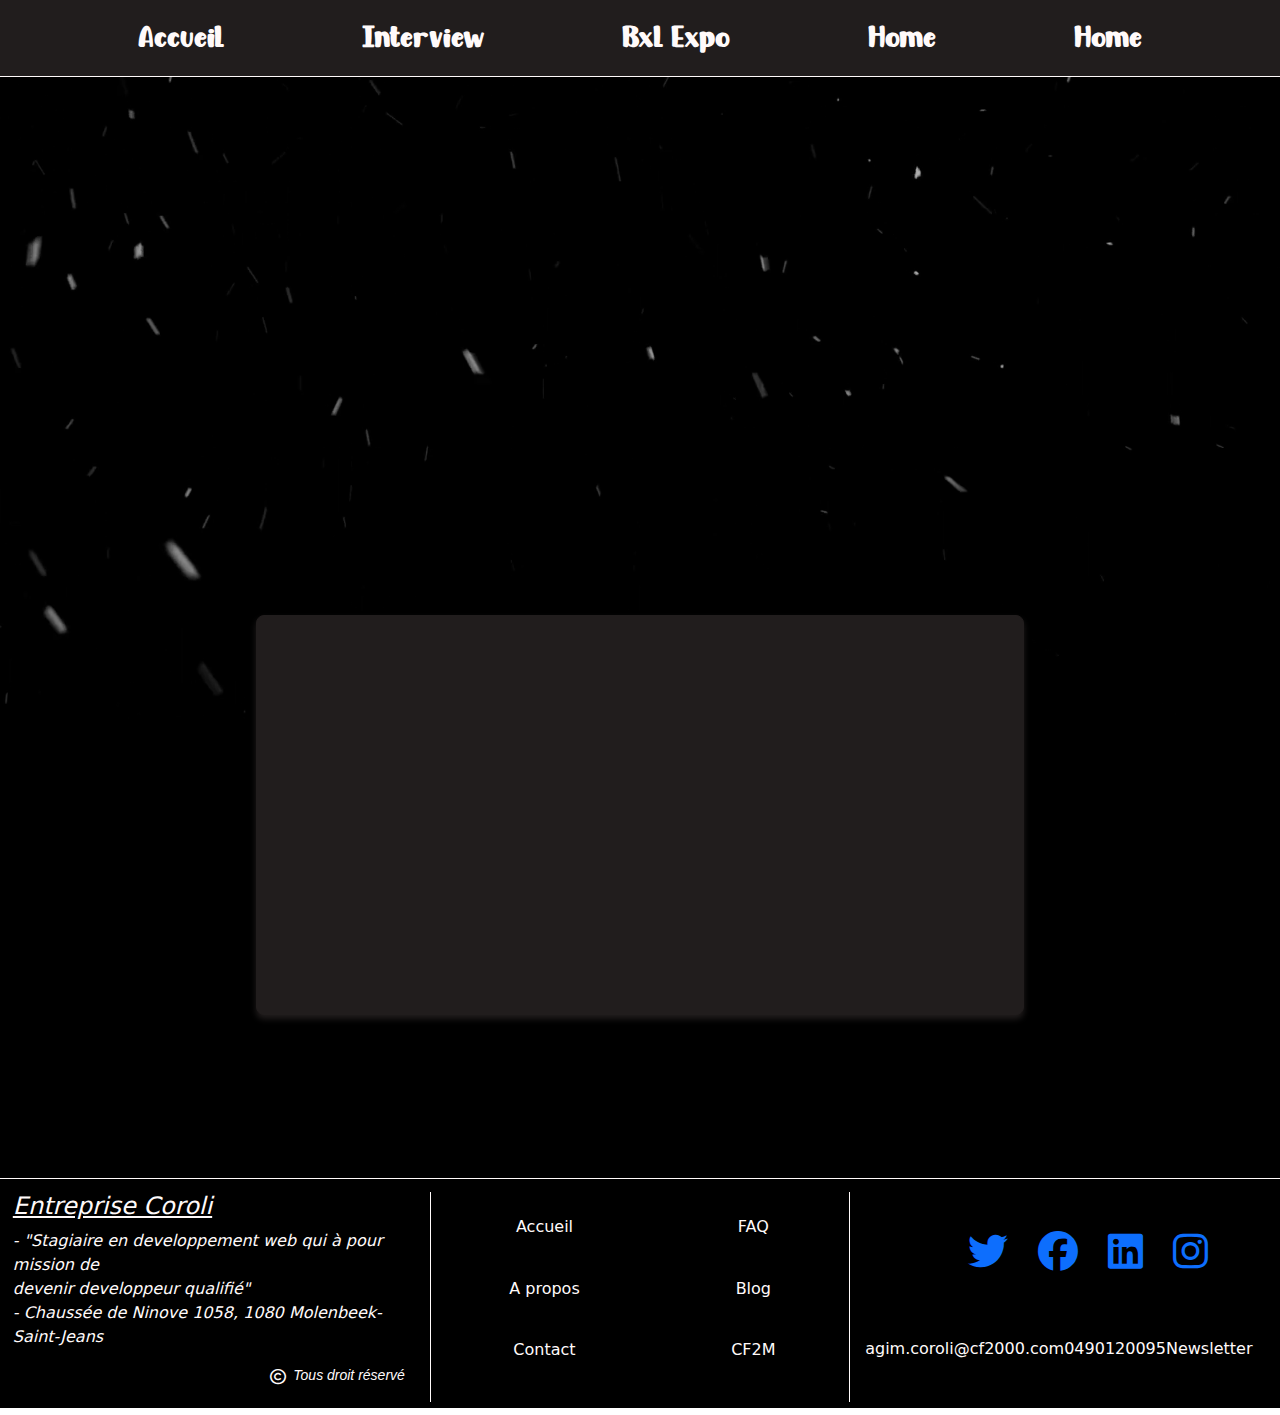
==== index.html @ cb2ef2db "version5 footer ajouter" ====
<!DOCTYPE html>
<html lang="en">
<head>
    <meta charset="UTF-8">
    <meta name="viewport" content="width=device-width, initial-scale=1.0">
    <title>Agim:Prefo</title>
    <link rel="stylesheet" href="style.css">
    <link rel="stylesheet" href="https://cdn.jsdelivr.net/npm/bootstrap@5.3.3/dist/css/bootstrap.min.css">
    <link rel="stylesheet" href="https://www.freepik.com/font/snow-freeze">
    <link rel="stylesheet" href="https://cdnjs.cloudflare.com/ajax/libs/font-awesome/6.5.1/css/all.min.css">
</head>
<body>
    <header>
        <nav class="navbar" id="navbar" style="background-color: #211d1d; border-bottom: 1px solid snow;">
                    <ul class="list_puce_nav" style="list-style-type: none; ">
                        <li>
                            <a class="lien" href="#">Accueil</a>
                        </li>
                        <li>
                            <a class="lien" href="#">Interview</a>
                        </li>
                        <li>
                            <a class="lien" href="#">Bxl Expo</a>
                        </li>
                        <li>
                            <a class="lien" href="#">Home</a>
                        </li>
                        <li>
                            <a class="lien" href="https://www.youtube.com/">Home</a>
                        </li>
                    </ul>
        </nav> <!-- Barre de navigation  -->

        <video id="maVideo" autoplay loop muted>
            <source src="img/4ksnow.mp4" type="video/mp4">

        </video>
        <div class="blocTitre">
            <div class="zoneText">
                <div class="t1">
                    <span>P</span>
                    <span>R</span>
                    <span>O</span>
                    <span>J</span>
                    <span>E</span>
                    <span>T</span><br>
                </div>
                <div class="t2">
                    <span class="effet">P</span>
                    <span class="effet">R</span>
                    <span class="effet">E</span>
                    <span class="noEffet">F</span>
                    <span class="noEffet">O</span>
                    <span class="noEffet">R</span>
                    <span class="noEffet">M</span>
                    <span class="noEffet">A</span>
                    <span class="noEffet">T</span>
                    <span class="noEffet">I</span>
                    <span class="noEffet">O</span>
                    <span class="noEffet">N</span>
                </div>
            </div>
        </div>
        <div class="carteMere" id="carteMere">
            <div class="cartes">
                <div class="cartesEnfant"></div>
                <div class="cartesEnfant"></div>
            </div>
        </div>
        
    </header>
    <footer>
        <div class="pied">
            <div class="blocG">
                <h4 style="text-decoration: underline;"><em>Entreprise Coroli</em></h4>
                <p><em>- "Stagiaire en developpement web qui à pour mission de <br> devenir developpeur qualifié"</em>
                <br><em>- Chaussée de Ninove 1058, 1080 Molenbeek-Saint-Jeans</em></p>
                <div class="ico">
                    
                    <i class="fa-regular fa-copyright"></i>
                    <span><em><pre style="font-family:Arial, Helvetica, sans-serif;">  Tous droit réservé</pre></em></span>
                </div>
            </div>
            <div class="blocMid">
                <ul class="listPuceFooter">
                    <li><a href="index.html">Accueil</a></li>
                    <li><a href="">A propos</a></li>
                    <li><a href="" target="_blank">Contact</a></li>
                </ul>
                <ul class="listPuceFooter">
                    <li><a href="https://fr.wikipedia.org/wiki/Foire_aux_questions" target="_blank" >FAQ</a></li>
                    <li><a href="https://www.pixelandco.be/" target="_blank">Blog</a></li>
                    <li><a href="https://www.cf2m.be/home" target="_blank">CF2M</a></li>
                </ul>
            </div>
            <div class="blocD">
                <div class="icoReseau" >
                    <a href=""><i class="fa-brands fa-twitter"></i></a>
                    <a href=""><i class="fa-brands fa-facebook"></i></a>
                    <a href=""><i class="fa-brands fa-linkedin"></i></a>
                    <a href=""><i class="fa-brands fa-instagram"></i></a>
                </div>
                <div class="cordonner">
                    <p>agim.coroli@cf2000.com</p>
                    <p>0490120095</p>
                    <p>Newsletter</p>
                </div>
            </div>
        </div>
    </footer>
    <script src="main.js"></script>
</body>
</html>
---- style.css ----
@font-face{
    font-family: 'snowPolice';
    src: url(fonts/f24q3231-snow-freeze/ttf/f24q3231-snow-freeze-snow-freeze-regular-snow-pile-400.ttf);
    font-weight: normal;
    font-style: normal;
}
@font-face {
    font-family: 'snowLink';
    src: url(fonts/f24q3231-snow-freeze/otf/f24q3231-snow-freeze-snow-freeze-regular-400.otf);
}

body{
    margin: 0;
    padding: 0; 

}
header {background-color: black;}

video {
    top: 0;
    left: 0;
    width: 100%;   /* Prend toute la largeur de la fenêtre */
    height: 100%;  /* Prend toute la hauteur de la fenêtre */
    object-fit: cover; /* Remplir l'espace sans déformation */
    z-index: -1;    /* Place la vidéo derrière tout autre contenu */
}

nav{
    top: -100px;
    transition: top 1s ease, background-color 1s ease; /* Animation pour le déplacement et la couleur de fond */
    left: 0;
    right: 0;
    background-color: #04052E;
    background-color: transparent; /* Couleur de fond initiale */
    z-index: 1; /* Assurez-vous que la navbar est au-dessus du contenu */

}


.navbar.visible{
    top: 0;
    background-color: #04052E;
    justify-content: space-evenly;
    position: fixed;
}


.list_puce_nav{
    margin: 0;
    padding: 0;
    display: flex;
    justify-content: space-evenly;
    align-items: center;
    height: 60px;
    width: 2000px;
    transition: color 0.5s ease; /* Transition pour le changement de couleur */

}

.list_puce_nav>li{
    margin: 0;
    padding: 0;
}

.list_puce_nav>li>a{
    text-decoration: none;
    color: snow;
    font-size: 30px;
    transition: color 0.5s ease; /* Transition pour le changement de couleur */
    font-family:snowLink, sans-serif ;
}

.list_puce_nav>li>a::after{
    border: 1px solid black;
}

.lien {
    position: relative; /* Nécessaire pour positionner l'élément ::after */
    display: inline-block; /* Permet à l'élément de s'ajuster à son contenu */
    color: white; /* Couleur du texte, changez si nécessaire */
}

.lien:hover{
    border-bottom: 2px solid #ffffff;
    transition: width 0.4s ease, left 0.4s ease;
}


section{
    display: flex;
    justify-content: space-evenly;
}



/* bloc des animation de text proj prefo */
.blocTitre{
    position: absolute;
    font-family: snowPolice, sans-serif;
    top: 50%;
    left: 52%;
    width: 1100px;
    color: snow;
    font-size: 110px;
    transform: translate(-50%,-50%);
    overflow: hidden;
}

/* anim proj */
.t1{
    justify-content: center;
    display: flex;
    letter-spacing: 20px;
    margin-left: -50px;
    
}

/* t1(PROJ) animation  */
.zoneText>.t1>span {
    opacity: 0;
    transform: translate(300px, 0) scale(0);
    animation: animate 1.5s forwards;
    display: inline-block;

}

/* t2 (prefo) animation  */
.zoneText>.t2>.effet {
    opacity: 0;
    transform: translate(-300px, 0) scale(0);
    animation: animate 1.2s forwards;
    display: inline-block;

}

/* delai des anime  */
.t1 span:nth-of-type(2){
    animation-delay: 0.1s;
}
.t1 span:nth-of-type(3){
    animation-delay: 0.2s;
}
.t1 span:nth-of-type(4){
    animation-delay: 0.3s;
}
.t1 span:nth-of-type(5){
    animation-delay: 0.4s;
}
.t1 span:nth-of-type(6){
    animation-delay: 0.5s;
}
.t1 span:nth-of-type(7){
    animation-delay: 0.6s;
}
.t2>.effet:nth-of-type(1){
    animation-delay: 1.5s;
}
.t2>.effet:nth-of-type(2){
    animation-delay: 1.6s;
}
.t2>.effet:nth-of-type(3){
    animation-delay: 1.7s;
}
.t2 span:nth-of-type(4){
    animation-delay: 2.9s;
}
.t2 span:nth-of-type(5){
    animation-delay: 2.9s;
}
.t2 span:nth-of-type(6){
    animation-delay: 2.9s;
}
.t2 span:nth-of-type(7){
    animation-delay: 2.9s;
}
.t2 span:nth-of-type(8){
    animation-delay: 2.9s;
}
.t2 span:nth-of-type(9){
    animation-delay: 2.9s;
}
.t2 span:nth-of-type(10){
    animation-delay: 2.9s;
}
.t2 span:nth-of-type(11){
    animation-delay: 2.9s;
}
.t2 span:nth-of-type(12){
    animation-delay: 2.9s;

}

/* Anim proj */
@keyframes animate {
    60%{transform: translate(20px,0) scale(1);}
    80%{transform: translate(20px,0) scale(1);}
    99%{transform: translate(0) scale(1.2);}
    100%{transform: translate(0) scale(1);
        opacity: 1;}

}

/* balle de pistolet prefo  */
.noEffet{
    opacity: 0;
    transform: translate(-300px, 0) scale(0);
    display: inline-block;
    animation: animate2 0.5s forwards;
}

/* Anim prefo  */
@keyframes animate2 {
    99%{transform: translate(0);}
    100%{transform: translate(0); opacity: 1;}
}

/* Bloc de la carte qui defile  */
.carteMere{
    color: white;
    display: flex;
    justify-content:space-evenly;
}

/* Carte qui defile au footer  */
.cartes{
    margin: 1%;
    border: 1px solid #211d1d;
    background-color: #211d1d;
    width: 60%;
    margin-top: 3%;
    height: 400px;
    padding: 20px;
    border-radius: 8px;
    box-shadow: 0 4px 6px #211d1d;
    opacity: 0;  /* Rendre les cartes invisibles au départ */
    transform: translateY(100px);  /* Déplace les cartes du bas */
    transition: all 1.5s ease-out;  /* Transition fluide pour l'apparition */
}

/* Carte qui defile au footer apres effet */
.cartes.visible2 {
    opacity: 1;
    transform: translateY(-150px);  /* Remet les cartes en position normale */
    animation-delay: 0.1s;
}

/* pied de page  */
footer{
    background-color: black;
    height: 230px;
    width: 100%;
    border-top: 1px solid snow;
    color: snow;
}

.pied{
    /* border: 1px solid rgb(255, 0, 238); */
    display: flex;
    justify-content: space-between;
    padding: 1%;
    /* max-height: 10px; a definir plutard */
}

.pied div{
    /* border: 1px solid green; */
}

/* premier bloc footer  */

.blocG{
    padding-right: 1%;
    border-right: 1px solid snow;
    display: flex;
    flex-direction: column;
    justify-content: space-evenly;
    width: 33.3%;
}

.blocG i{
    align-self: flex-end;
}

.ico{
    display: flex;
    align-self: flex-end;
    margin-right: 3%;
}

.ico>i{
    margin-bottom: 13%;
}

/* Deuxieme bloc footer  */

.blocMid{
    /* border: 1px solid green; */
    display: flex;
    justify-content:space-evenly;
    align-items: center;
    width: 33.3%;
}
.listPuceFooter{

    /* border: 1px solid rgb(0, 38, 255); */
    display: flex;
    flex-direction: column;
    align-items: center;
    justify-content: space-between;
    width: 100%;
    height: 70%;
}

.listPuceFooter>li{
    list-style-type: none;
    margin-left: -8%;
}
.listPuceFooter>li>a{
    text-decoration: none;
    color: snow;
    margin-top: 50%;

}

.listPuceFooter>li>a:hover{
    background-color: #211d1d;
    font-size: 120%;

}

/* dernier bloc footer  */

.blocD{
    border-left: 1px solid snow;
    width: 33.3%;
    display: flex;
    flex-direction: column;
    align-items: center;
    justify-content: space-around;
}

.icoReseau{
    display: flex;
    flex-direction: row;
    margin-right: 15%;
}

.icoReseau i{
    font-size: 40px;
width: 100%;
}

.icoReseau>a{
    margin:10%;
}

.cordonner{
display: flex;
justify-content: space-evenly;
}
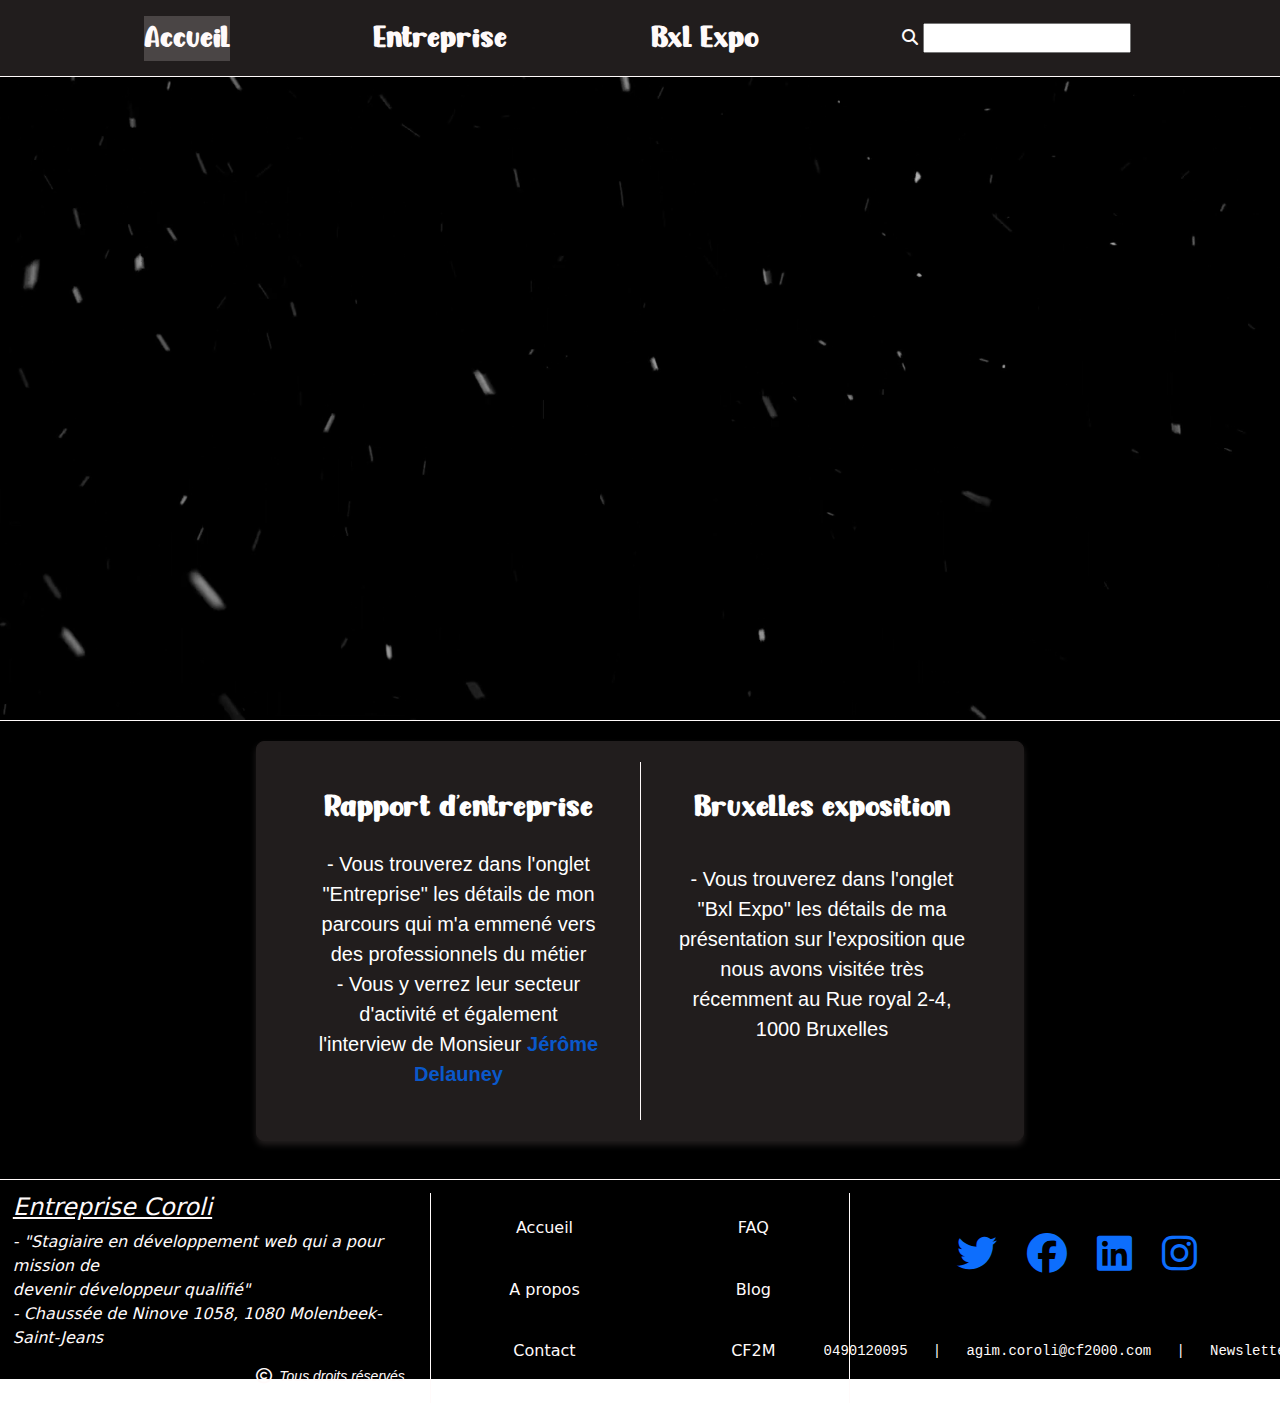
==== commit 9c3b280c: "version6 ???" ====
--- a/index.html
+++ b/index.html
@@ -3,7 +3,7 @@
 <head>
     <meta charset="UTF-8">
     <meta name="viewport" content="width=device-width, initial-scale=1.0">
-    <title>Agim:Prefo</title>
+    <title>Accueil</title>
     <link rel="stylesheet" href="style.css">
     <link rel="stylesheet" href="https://cdn.jsdelivr.net/npm/bootstrap@5.3.3/dist/css/bootstrap.min.css">
     <link rel="stylesheet" href="https://www.freepik.com/font/snow-freeze">
@@ -17,16 +17,16 @@
                             <a class="lien" href="#">Accueil</a>
                         </li>
                         <li>
-                            <a class="lien" href="#">Interview</a>
+                            <a class="lien" href="_entreprise.html">Entreprise</a>
                         </li>
                         <li>
-                            <a class="lien" href="#">Bxl Expo</a>
+                            <a class="lien" href="_expo.html">Bxl Expo</a>
                         </li>
                         <li>
-                            <a class="lien" href="#">Home</a>
-                        </li>
-                        <li>
-                            <a class="lien" href="https://www.youtube.com/">Home</a>
+                            <label for="search">
+                                <i class="fa-solid fa-magnifying-glass" style="color: snow;"></i>
+                                <input type="search">
+                            <label>
                         </li>
                     </ul>
         </nav> <!-- Barre de navigation  -->
@@ -63,8 +63,14 @@
         </div>
         <div class="carteMere" id="carteMere">
             <div class="cartes">
-                <div class="cartesEnfant"></div>
-                <div class="cartesEnfant"></div>
+                <div class="cartesEnfant">
+                    <h4>Rapport d'entreprise</h4>
+                    <p>- Vous trouverez dans l'onglet "Entreprise" les détails de mon parcours qui m'a emmené vers des professionnels du métier <br>- Vous y verrez leur secteur d'activité et également l'interview de Monsieur  <a href="https://www.linkedin.com/in/jérôme-delauney/" target="_blank" style="text-decoration: none;"><strong style="color: #0a58ca;">Jérôme Delauney</strong></a></p>
+                </div>
+                <div style="border-left: 1px solid snow;" class="cartesEnfant" id="cartesEnfant2">
+                    <h4>Bruxelles exposition</h4>
+                    <p>- Vous trouverez dans l'onglet "Bxl Expo" les détails de ma présentation sur l'exposition que nous avons visitée très récemment au Rue royal 2-4, 1000 Bruxelles</p>
+                </div>
             </div>
         </div>
         
@@ -73,12 +79,12 @@
         <div class="pied">
             <div class="blocG">
                 <h4 style="text-decoration: underline;"><em>Entreprise Coroli</em></h4>
-                <p><em>- "Stagiaire en developpement web qui à pour mission de <br> devenir developpeur qualifié"</em>
+                <p><em>- "Stagiaire en développement web qui a pour mission de <br> devenir développeur qualifié"</em>
                 <br><em>- Chaussée de Ninove 1058, 1080 Molenbeek-Saint-Jeans</em></p>
                 <div class="ico">
                     
                     <i class="fa-regular fa-copyright"></i>
-                    <span><em><pre style="font-family:Arial, Helvetica, sans-serif;">  Tous droit réservé</pre></em></span>
+                    <span><em><pre style="font-family:Arial, Helvetica, sans-serif;">  Tous droits réservés</pre></em></span>
                 </div>
             </div>
             <div class="blocMid">
@@ -95,15 +101,16 @@
             </div>
             <div class="blocD">
                 <div class="icoReseau" >
-                    <a href=""><i class="fa-brands fa-twitter"></i></a>
-                    <a href=""><i class="fa-brands fa-facebook"></i></a>
-                    <a href=""><i class="fa-brands fa-linkedin"></i></a>
-                    <a href=""><i class="fa-brands fa-instagram"></i></a>
+                    <a href="https://twitter.com/x/migrate?tok=7b2265223a222f222c2274223a313733323238333335397d7e6afe259c3c1b88d32dd30be8ef0c90" target="_blank"><i class="fa-brands fa-twitter"></i></a>
+                    <a href="https://fr-fr.facebook.com/" target="_blank"><i class="fa-brands fa-facebook"></i></a>
+                    <a href="https://www.linkedin.com/" target="_blank"><i class="fa-brands fa-linkedin"></i></a>
+                    <a href="https://www.instagram.com/" target="_blank"><i class="fa-brands fa-instagram"></i></a>
                 </div>
                 <div class="cordonner">
-                    <p>agim.coroli@cf2000.com</p>
-                    <p>0490120095</p>
-                    <p>Newsletter</p>
+                    <p></p>
+                    <p></p>
+                    <p></p>
+                    <pre>0490120095   |   agim.coroli@cf2000.com   |   Newsletter</pre>
                 </div>
             </div>
         </div>
--- a/style.css
+++ b/style.css
@@ -23,6 +23,7 @@
     height: 100%;  /* Prend toute la hauteur de la fenêtre */
     object-fit: cover; /* Remplir l'espace sans déformation */
     z-index: -1;    /* Place la vidéo derrière tout autre contenu */
+    border-bottom: 1px solid snow;
 }
 
 nav{
@@ -68,6 +69,14 @@
     font-size: 30px;
     transition: color 0.5s ease; /* Transition pour le changement de couleur */
     font-family:snowLink, sans-serif ;
+
+
+}
+
+.list_puce_nav>li:nth-child(1){
+    background-color:  #4a4545 ;
+    
+
 }
 
 .list_puce_nav>li>a::after{
@@ -231,23 +240,54 @@
     height: 400px;
     padding: 20px;
     border-radius: 8px;
-    box-shadow: 0 4px 6px #211d1d;
+    box-shadow: 
+    0 4px 6px #211d1d;
     opacity: 0;  /* Rendre les cartes invisibles au départ */
     transform: translateY(100px);  /* Déplace les cartes du bas */
     transition: all 1.5s ease-out;  /* Transition fluide pour l'apparition */
+    display: flex;
+    justify-content: space-between;
+}
+
+/* les 2 cartes enfants */
+.cartesEnfant{
+    width: 50%;
+    text-align: center;
+    padding: 5%;
+
+}
+
+/* titre carte enfant  */
+.cartesEnfant h4{
+    font-size: 30px;
+    font-family: snowLink;
+    margin-top: -3%;
+}
+
+/* paragraphe carte enfant  */
+.cartesEnfant p{
+    text-align: center;
+    margin-top: 8%;
+    font-size: 20px;
+    font-family: 'Trebuchet MS', 'Lucida Sans Unicode', 'Lucida Grande', 'Lucida Sans', Arial, sans-serif;
+}
+
+/* paragraphe deuxieme enfant cartes  */
+#cartesEnfant2>:last-child{
+    margin-top: 13%;
 }
 
 /* Carte qui defile au footer apres effet */
 .cartes.visible2 {
     opacity: 1;
-    transform: translateY(-150px);  /* Remet les cartes en position normale */
+    transform: translateY(-25px);  /* Remet les cartes en position normale */
     animation-delay: 0.1s;
 }
 
 /* pied de page  */
 footer{
     background-color: black;
-    height: 230px;
+    height: 200px;
     width: 100%;
     border-top: 1px solid snow;
     color: snow;
@@ -259,10 +299,6 @@
     justify-content: space-between;
     padding: 1%;
     /* max-height: 10px; a definir plutard */
-}
-
-.pied div{
-    /* border: 1px solid green; */
 }
 
 /* premier bloc footer  */
@@ -341,12 +377,12 @@
 .icoReseau{
     display: flex;
     flex-direction: row;
-    margin-right: 15%;
+    margin-right: 20%;
 }
 
 .icoReseau i{
     font-size: 40px;
-width: 100%;
+    width: 100%;
 }
 
 .icoReseau>a{
@@ -354,6 +390,6 @@
 }
 
 .cordonner{
-display: flex;
-justify-content: space-evenly;
+    display: flex;
+    justify-content: space-evenly;
 }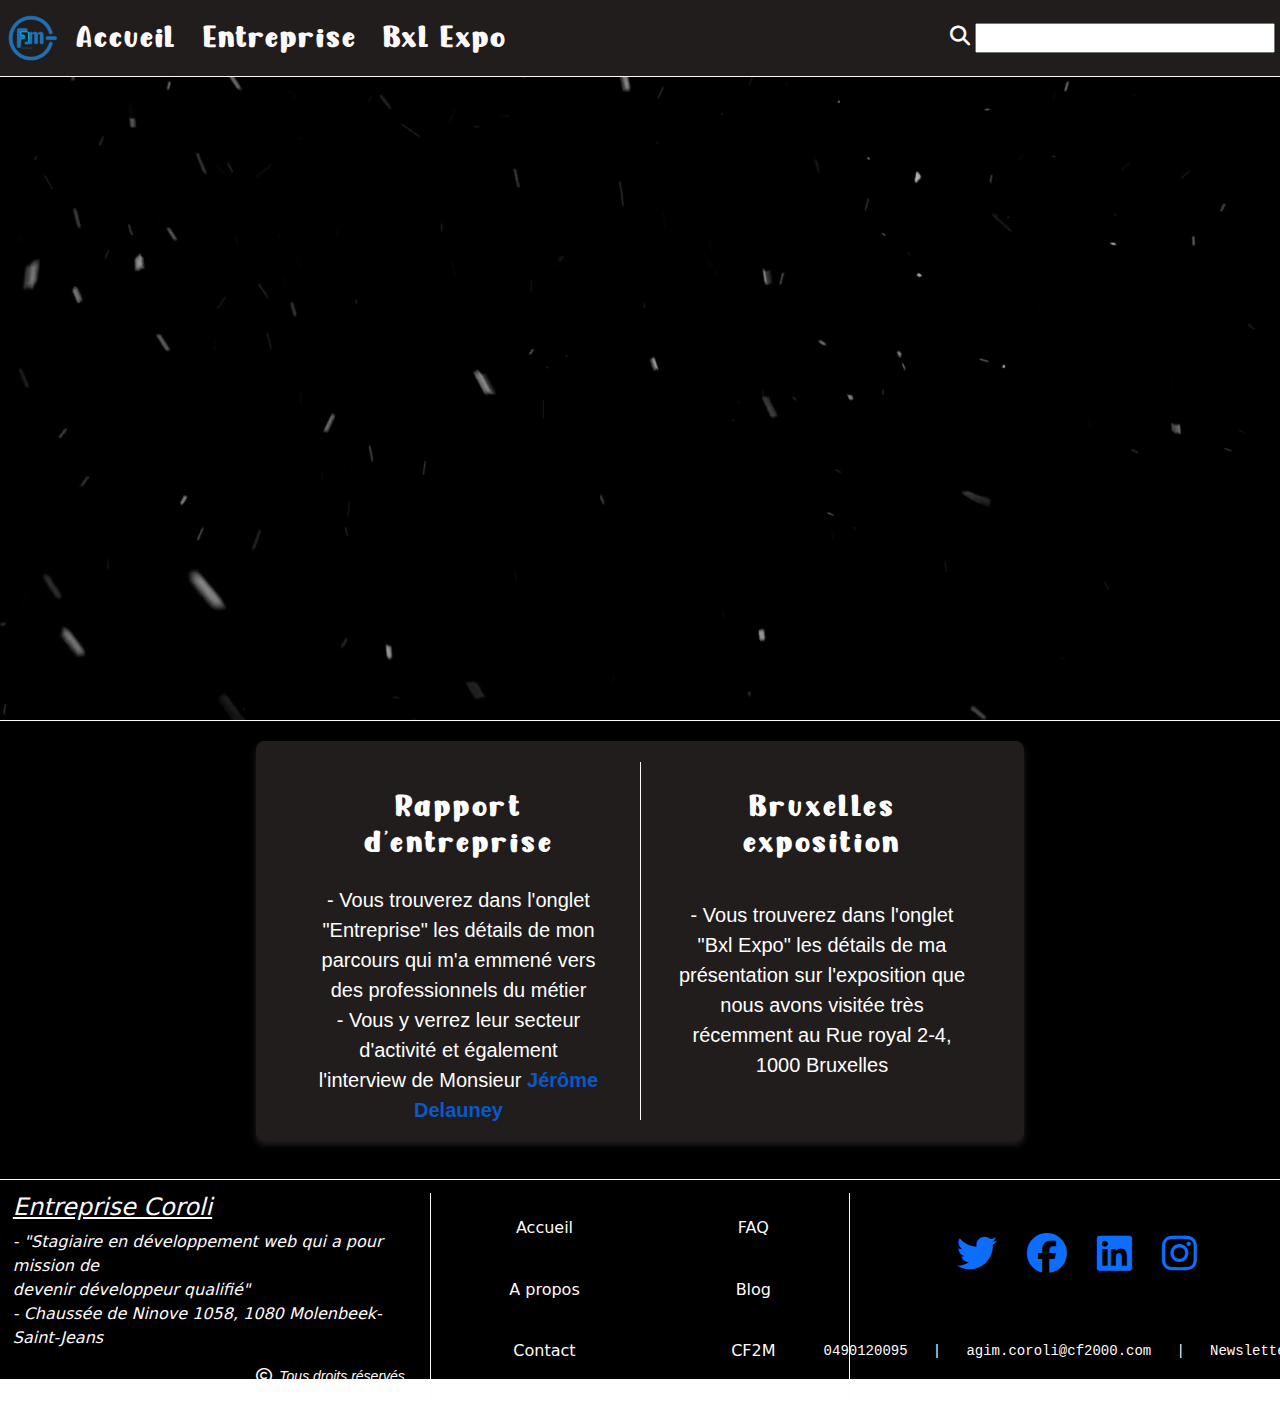
==== commit 80c7db8d: "version7 expo bientot fini" ====
--- a/index.html
+++ b/index.html
@@ -11,22 +11,26 @@
 </head>
 <body>
     <header>
-        <nav class="navbar" id="navbar" style="background-color: #211d1d; border-bottom: 1px solid snow;">
+        <nav class="navbar" id="navbar" style="border-bottom: 1px solid snow;">
                     <ul class="list_puce_nav" style="list-style-type: none; ">
-                        <li>
+                        <li class="txt logo">
+                            <a href="#"><img style="width : 50px;
+                            height : 50px;" src="img/cf2m-removebg-preview.png" alt=""></a>
+                        </li>
+                        <li class="txt">
                             <a class="lien" href="#">Accueil</a>
                         </li>
-                        <li>
+                        <li class="txt">
                             <a class="lien" href="_entreprise.html">Entreprise</a>
                         </li>
-                        <li>
+                        <li class="txt">
                             <a class="lien" href="_expo.html">Bxl Expo</a>
                         </li>
-                        <li>
-                            <label for="search">
-                                <i class="fa-solid fa-magnifying-glass" style="color: snow;"></i>
-                                <input type="search">
-                            <label>
+                        <li class="Ex">
+
+                        </li>
+                        <li class="flexible">
+                            <label for="search"><i class="fa-solid fa-magnifying-glass"></i><input class="search" type="search"></label>
                         </li>
                     </ul>
         </nav> <!-- Barre de navigation  -->
--- a/style.css
+++ b/style.css
@@ -31,36 +31,52 @@
     transition: top 1s ease, background-color 1s ease; /* Animation pour le déplacement et la couleur de fond */
     left: 0;
     right: 0;
-    background-color: #04052E;
+    background-color: #f5f5f5;
     background-color: transparent; /* Couleur de fond initiale */
     z-index: 1; /* Assurez-vous que la navbar est au-dessus du contenu */
-
+    background-color: #211d1d;
 }
 
 
 .navbar.visible{
     top: 0;
-    background-color: #04052E;
     justify-content: space-evenly;
     position: fixed;
-}
-
+    
+}
 
 .list_puce_nav{
     margin: 0;
     padding: 0;
     display: flex;
-    justify-content: space-evenly;
     align-items: center;
     height: 60px;
     width: 2000px;
+    /* border: 1px solid green; */
     transition: color 0.5s ease; /* Transition pour le changement de couleur */
-
+}
+
+.Ex{
+    flex-grow: 0.79;
+    height: 50px;
+}
+
+.search{
+    width: 300px;
 }
 
 .list_puce_nav>li{
     margin: 0;
     padding: 0;
+    /* border: 1px solid red; */
+}
+
+.txt{
+    flex-grow: 0.05;
+}
+
+.logo>a{
+    margin-left: 10%;
 }
 
 .list_puce_nav>li>a{
@@ -69,31 +85,28 @@
     font-size: 30px;
     transition: color 0.5s ease; /* Transition pour le changement de couleur */
     font-family:snowLink, sans-serif ;
-
-
-}
-
-.list_puce_nav>li:nth-child(1){
-    background-color:  #4a4545 ;
+    letter-spacing: 2px;
+}
+.lien:hover{
+    /* transition: margin-right 3s; */
+    border-bottom: 2px solid #ffffff;
+}
+
+.flexible{
+    display: flex;
+    letter-spacing: 5px;
+
+}
+
+.flexible>label>i{
+    color: snow;
+    font-size: 20px;
     
-
 }
 
 .list_puce_nav>li>a::after{
     border: 1px solid black;
 }
-
-.lien {
-    position: relative; /* Nécessaire pour positionner l'élément ::after */
-    display: inline-block; /* Permet à l'élément de s'ajuster à son contenu */
-    color: white; /* Couleur du texte, changez si nécessaire */
-}
-
-.lien:hover{
-    border-bottom: 2px solid #ffffff;
-    transition: width 0.4s ease, left 0.4s ease;
-}
-
 
 section{
     display: flex;
@@ -205,8 +218,7 @@
     80%{transform: translate(20px,0) scale(1);}
     99%{transform: translate(0) scale(1.2);}
     100%{transform: translate(0) scale(1);
-        opacity: 1;}
-
+    opacity: 1;}
 }
 
 /* balle de pistolet prefo  */
@@ -262,6 +274,7 @@
     font-size: 30px;
     font-family: snowLink;
     margin-top: -3%;
+    letter-spacing: 3px;
 }
 
 /* paragraphe carte enfant  */
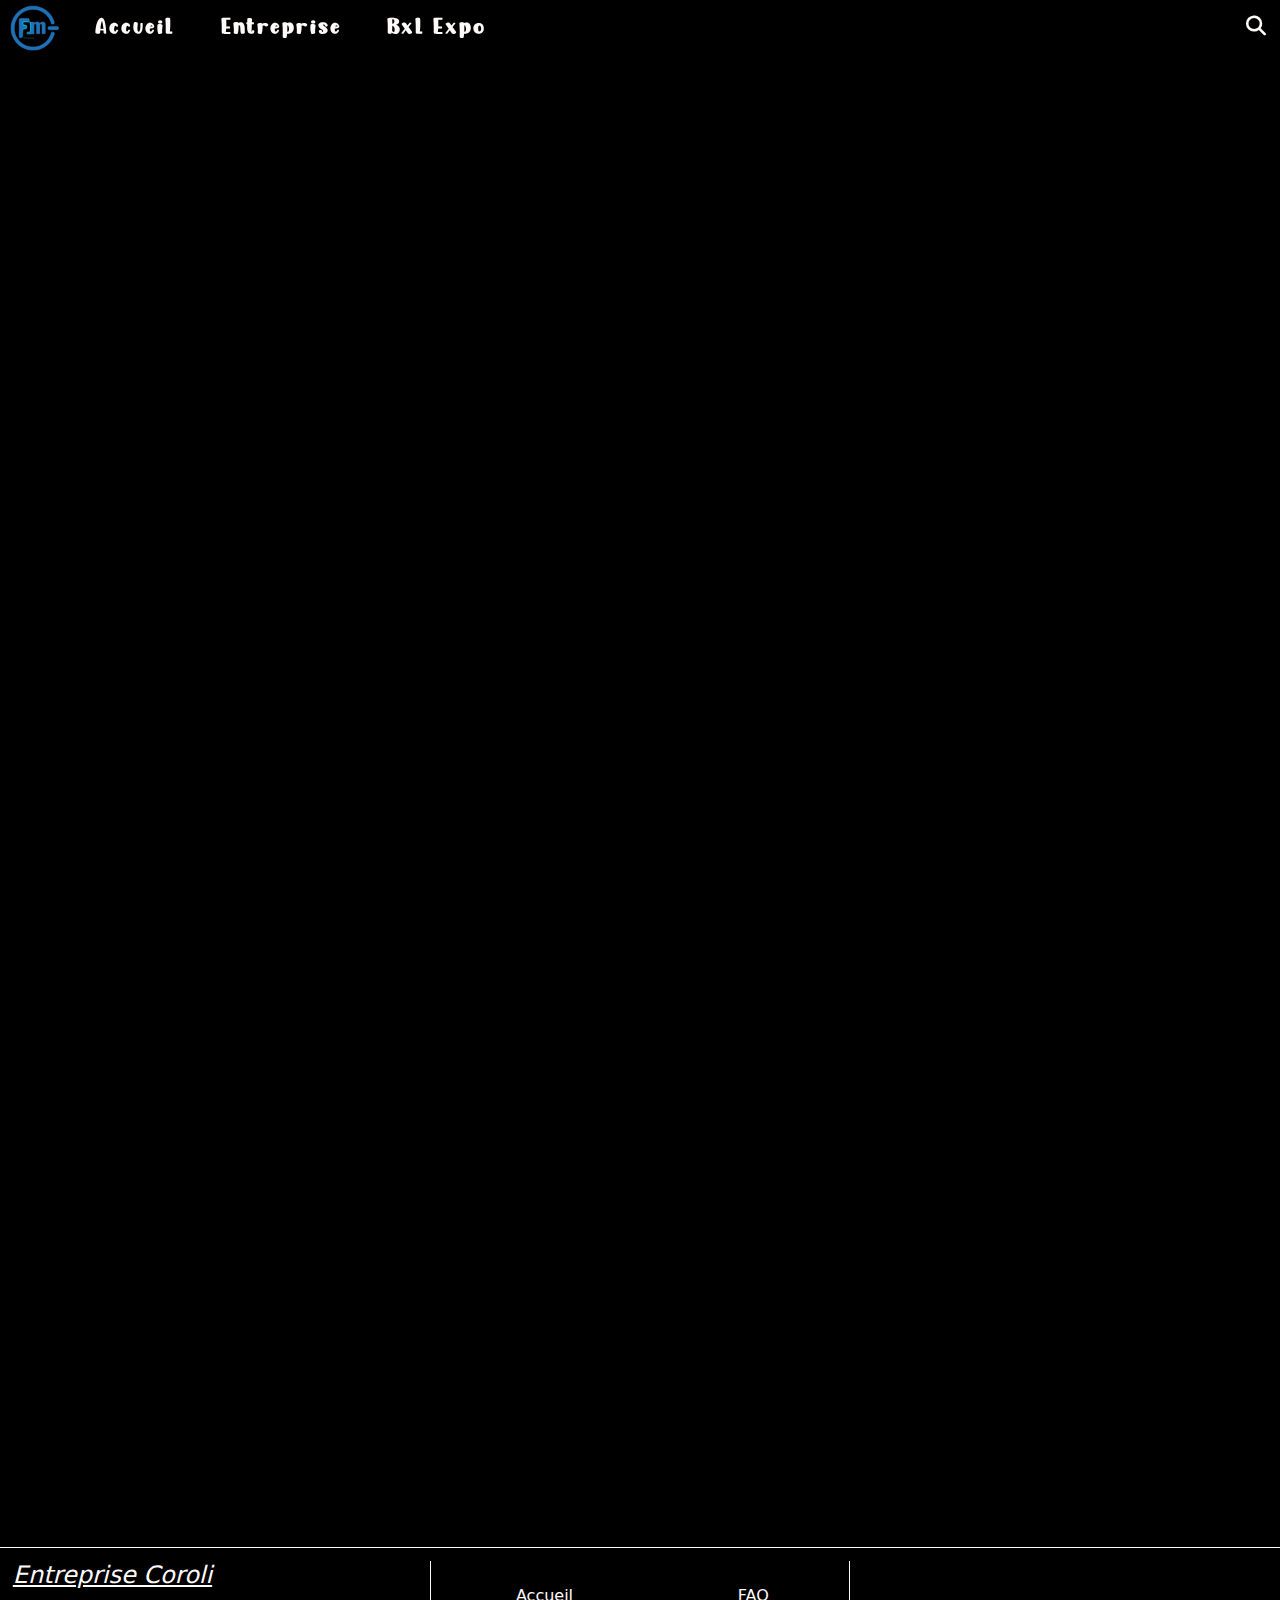
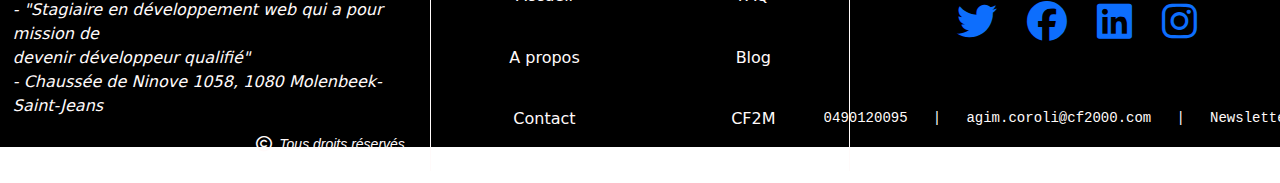
==== commit 0557146f: "presque fini entreprise" ====
--- a/index.html
+++ b/index.html
@@ -11,10 +11,10 @@
 </head>
 <body>
     <header>
-        <nav class="navbar" id="navbar" style="border-bottom: 1px solid snow;">
+        <nav class="navbar" id="navbar">
                     <ul class="list_puce_nav" style="list-style-type: none; ">
                         <li class="txt logo">
-                            <a href="#"><img style="width : 50px;
+                            <a href="https://www.cf2m.be/home" target="_blank"><img style="width : 50px;
                             height : 50px;" src="img/cf2m-removebg-preview.png" alt=""></a>
                         </li>
                         <li class="txt">
@@ -30,13 +30,14 @@
 
                         </li>
                         <li class="flexible">
-                            <label for="search"><i class="fa-solid fa-magnifying-glass"></i><input class="search" type="search"></label>
+                            <label for="search"><i class="fa-solid fa-magnifying-glass"></i>
+                            </label>
                         </li>
                     </ul>
         </nav> <!-- Barre de navigation  -->
 
         <video id="maVideo" autoplay loop muted>
-            <source src="img/4ksnow.mp4" type="video/mp4">
+            <source src="img/142579-780232342_medium.mp4" type="video/mp4">
 
         </video>
         <div class="blocTitre">
@@ -119,6 +120,9 @@
             </div>
         </div>
     </footer>
+
     <script src="main.js"></script>
+    <script src="accueil.js"></script>
+
 </body>
 </html>--- a/style.css
+++ b/style.css
@@ -1,12 +1,12 @@
 @font-face{
     font-family: 'snowPolice';
-    src: url(fonts/f24q3231-snow-freeze/ttf/f24q3231-snow-freeze-snow-freeze-regular-snow-pile-400.ttf);
+    src: url(fonts/f24q3231-snow-freeze/otf/f24q3231-snow-freeze-snow-freeze-regular-snow-pile-400.otf);
     font-weight: normal;
     font-style: normal;
 }
 @font-face {
     font-family: 'snowLink';
-    src: url(fonts/f24q3231-snow-freeze/otf/f24q3231-snow-freeze-snow-freeze-regular-400.otf);
+    src: url(../fonts/f24q3231-snow-freeze/otf/f24q3231-snow-freeze-snow-freeze-regular-400.otf);
 }
 
 body{
@@ -20,10 +20,10 @@
     top: 0;
     left: 0;
     width: 100%;   /* Prend toute la largeur de la fenêtre */
-    height: 100%;  /* Prend toute la hauteur de la fenêtre */
+    height: 870px;  /* Prend toute la hauteur de la fenêtre */
     object-fit: cover; /* Remplir l'espace sans déformation */
     z-index: -1;    /* Place la vidéo derrière tout autre contenu */
-    border-bottom: 1px solid snow;
+    opacity: 50%;
 }
 
 nav{
@@ -31,18 +31,16 @@
     transition: top 1s ease, background-color 1s ease; /* Animation pour le déplacement et la couleur de fond */
     left: 0;
     right: 0;
-    background-color: #f5f5f5;
-    background-color: transparent; /* Couleur de fond initiale */
     z-index: 1; /* Assurez-vous que la navbar est au-dessus du contenu */
-    background-color: #211d1d;
-}
-
+    background-color: #7b7b7b00;
+
+}
 
 .navbar.visible{
     top: 0;
     justify-content: space-evenly;
     position: fixed;
-    
+
 }
 
 .list_puce_nav{
@@ -50,10 +48,11 @@
     padding: 0;
     display: flex;
     align-items: center;
-    height: 60px;
+    height: 40px;
     width: 2000px;
     /* border: 1px solid green; */
     transition: color 0.5s ease; /* Transition pour le changement de couleur */
+    
 }
 
 .Ex{
@@ -73,6 +72,10 @@
 
 .txt{
     flex-grow: 0.05;
+}
+
+.txt>.lien{
+    font-size: 140%;
 }
 
 .logo>a{
@@ -134,7 +137,6 @@
     display: flex;
     letter-spacing: 20px;
     margin-left: -50px;
-    
 }
 
 /* t1(PROJ) animation  */
@@ -143,7 +145,6 @@
     transform: translate(300px, 0) scale(0);
     animation: animate 1.5s forwards;
     display: inline-block;
-
 }
 
 /* t2 (prefo) animation  */
@@ -240,15 +241,17 @@
     color: white;
     display: flex;
     justify-content:space-evenly;
+    height: 670px;
+    scroll-margin: 0;
 }
 
 /* Carte qui defile au footer  */
 .cartes{
     margin: 1%;
     border: 1px solid #211d1d;
-    background-color: #211d1d;
+    background-color: #7b7b7b60;
     width: 60%;
-    margin-top: 3%;
+    margin-top: 10%;
     height: 400px;
     padding: 20px;
     border-radius: 8px;
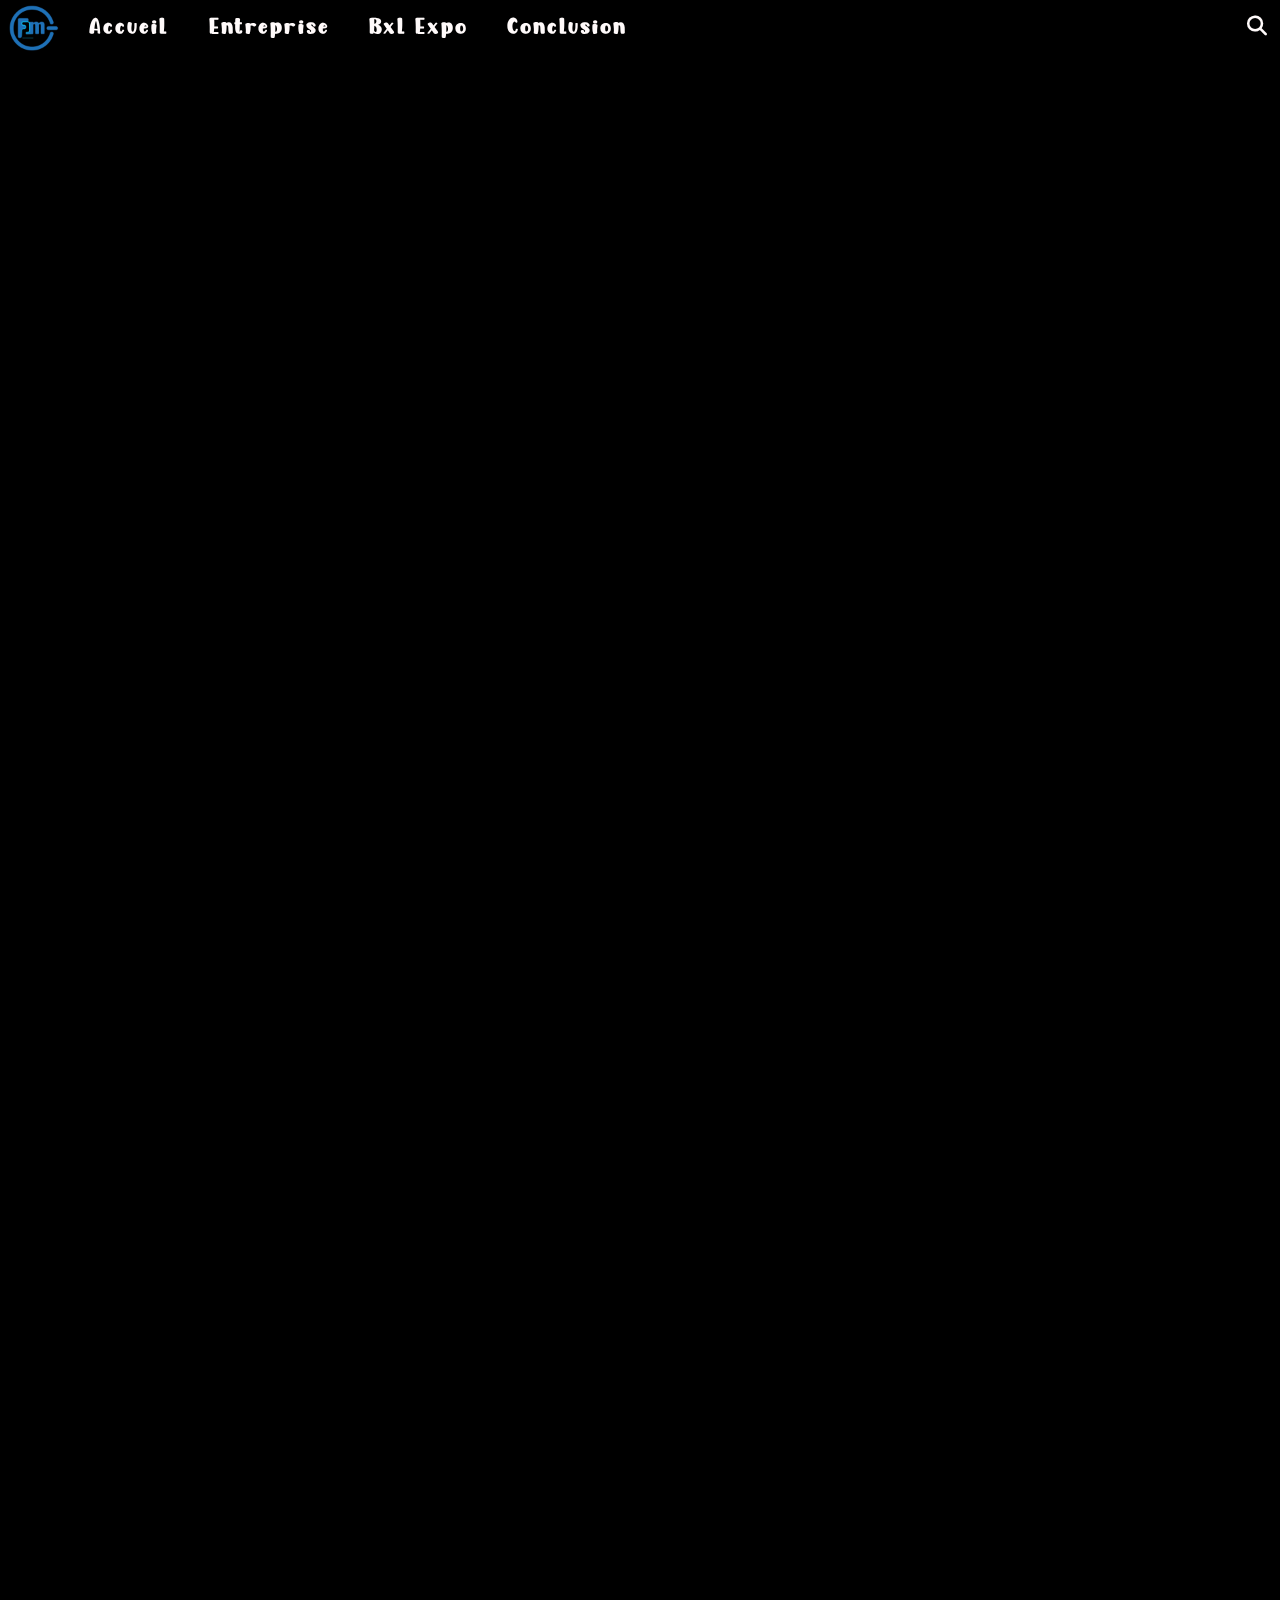
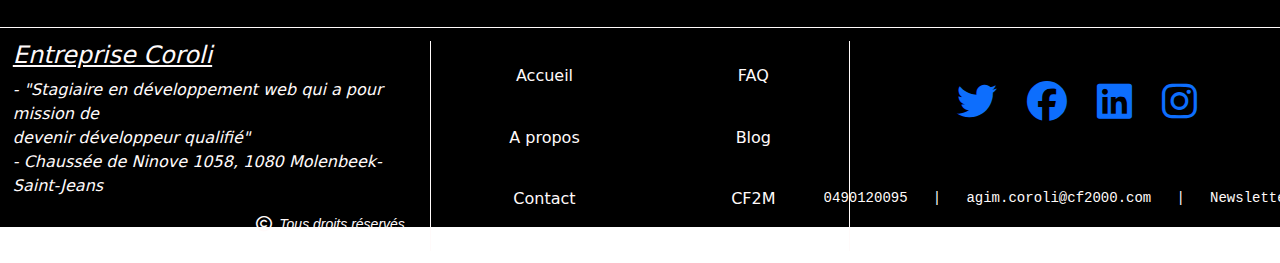
==== commit 5f758da1: "VersionFinal" ====
--- a/index.html
+++ b/index.html
@@ -4,13 +4,16 @@
     <meta charset="UTF-8">
     <meta name="viewport" content="width=device-width, initial-scale=1.0">
     <title>Accueil</title>
+    <!-- lien vers les pages et bibliotheque  -->
     <link rel="stylesheet" href="style.css">
     <link rel="stylesheet" href="https://cdn.jsdelivr.net/npm/bootstrap@5.3.3/dist/css/bootstrap.min.css">
     <link rel="stylesheet" href="https://www.freepik.com/font/snow-freeze">
     <link rel="stylesheet" href="https://cdnjs.cloudflare.com/ajax/libs/font-awesome/6.5.1/css/all.min.css">
 </head>
 <body>
+        <!-- navbar composé de icon img et lien  -->
     <header>
+        <!-- bloc navbar en ul li avec des lien et icone + video-->
         <nav class="navbar" id="navbar">
                     <ul class="list_puce_nav" style="list-style-type: none; ">
                         <li class="txt logo">
@@ -18,13 +21,16 @@
                             height : 50px;" src="img/cf2m-removebg-preview.png" alt=""></a>
                         </li>
                         <li class="txt">
-                            <a class="lien" href="#">Accueil</a>
+                            <a class="lien" href="index.html">Accueil</a>
                         </li>
                         <li class="txt">
                             <a class="lien" href="_entreprise.html">Entreprise</a>
                         </li>
                         <li class="txt">
                             <a class="lien" href="_expo.html">Bxl Expo</a>
+                        </li>
+                        <li class="txt">
+                            <a class="lien" href="_conclusion.html">Conclusion</a>
                         </li>
                         <li class="Ex">
 
@@ -34,12 +40,13 @@
                             </label>
                         </li>
                     </ul>
-        </nav> <!-- Barre de navigation  -->
-
+        </nav>
         <video id="maVideo" autoplay loop muted>
             <source src="img/142579-780232342_medium.mp4" type="video/mp4">
 
         </video>
+
+        <!-- titre animé  -->
         <div class="blocTitre">
             <div class="zoneText">
                 <div class="t1">
@@ -66,6 +73,8 @@
                 </div>
             </div>
         </div>
+
+        <!-- carte presentative des autres pages  -->
         <div class="carteMere" id="carteMere">
             <div class="cartes">
                 <div class="cartesEnfant">
@@ -80,7 +89,9 @@
         </div>
         
     </header>
+            <!-- pied de page divisé en 3 parti avec des icon et href  -->
     <footer>
+
         <div class="pied">
             <div class="blocG">
                 <h4 style="text-decoration: underline;"><em>Entreprise Coroli</em></h4>
--- a/style.css
+++ b/style.css
@@ -1,3 +1,4 @@
+/* police decriture  */
 @font-face{
     font-family: 'snowPolice';
     src: url(fonts/f24q3231-snow-freeze/otf/f24q3231-snow-freeze-snow-freeze-regular-snow-pile-400.otf);
@@ -6,7 +7,7 @@
 }
 @font-face {
     font-family: 'snowLink';
-    src: url(../fonts/f24q3231-snow-freeze/otf/f24q3231-snow-freeze-snow-freeze-regular-400.otf);
+    src: url(fonts/f24q3231-snow-freeze/otf/f24q3231-snow-freeze-snow-freeze-regular-400.otf);
 }
 
 body{
@@ -16,26 +17,28 @@
 }
 header {background-color: black;}
 
+/* header ------------------------------------------------------------------------------------------ */
+
 video {
     top: 0;
     left: 0;
-    width: 100%;   /* Prend toute la largeur de la fenêtre */
-    height: 870px;  /* Prend toute la hauteur de la fenêtre */
+    width: 100%; 
+    height: 100vh;
     object-fit: cover; /* Remplir l'espace sans déformation */
-    z-index: -1;    /* Place la vidéo derrière tout autre contenu */
+    z-index: -1; 
     opacity: 50%;
 }
 
+/* param navbar  */
 nav{
     top: -100px;
     transition: top 1s ease, background-color 1s ease; /* Animation pour le déplacement et la couleur de fond */
     left: 0;
     right: 0;
-    z-index: 1; /* Assurez-vous que la navbar est au-dessus du contenu */
+    z-index: 1; 
     background-color: #7b7b7b00;
 
 }
-
 .navbar.visible{
     top: 0;
     justify-content: space-evenly;
@@ -43,6 +46,7 @@
 
 }
 
+/* param liste a puce  */
 .list_puce_nav{
     margin: 0;
     padding: 0;
@@ -50,38 +54,13 @@
     align-items: center;
     height: 40px;
     width: 2000px;
-    /* border: 1px solid green; */
     transition: color 0.5s ease; /* Transition pour le changement de couleur */
     
 }
-
-.Ex{
-    flex-grow: 0.79;
-    height: 50px;
-}
-
-.search{
-    width: 300px;
-}
-
 .list_puce_nav>li{
     margin: 0;
     padding: 0;
-    /* border: 1px solid red; */
-}
-
-.txt{
-    flex-grow: 0.05;
-}
-
-.txt>.lien{
-    font-size: 140%;
-}
-
-.logo>a{
-    margin-left: 10%;
-}
-
+}
 .list_puce_nav>li>a{
     text-decoration: none;
     color: snow;
@@ -90,33 +69,48 @@
     font-family:snowLink, sans-serif ;
     letter-spacing: 2px;
 }
+.list_puce_nav>li>a::after{
+    border: 1px solid black;
+}
 .lien:hover{
-    /* transition: margin-right 3s; */
     border-bottom: 2px solid #ffffff;
 }
-
+.txt{
+    flex-grow: 0.05;
+}
+.txt>.lien{
+    font-size: 140%;
+}
+.logo>a{
+    margin-left: 10%;
+}
+
+/* espace vide pour mettre la loupe a 100% */
+.Ex{
+    flex-grow: 0.74;
+    height: 50px;
+}
+
+/* param loupe  */
 .flexible{
     display: flex;
     letter-spacing: 5px;
-
-}
-
+}
 .flexible>label>i{
     color: snow;
     font-size: 20px;
     
 }
-
-.list_puce_nav>li>a::after{
-    border: 1px solid black;
-}
+.search{
+    width: 300px;
+}
+
+/* Section ------------------------------------------------------------------------------------------ */
 
 section{
     display: flex;
     justify-content: space-evenly;
 }
-
-
 
 /* bloc des animation de text proj prefo */
 .blocTitre{
@@ -241,7 +235,7 @@
     color: white;
     display: flex;
     justify-content:space-evenly;
-    height: 670px;
+    height: 80vh;
     scroll-margin: 0;
 }
 
@@ -257,7 +251,7 @@
     border-radius: 8px;
     box-shadow: 
     0 4px 6px #211d1d;
-    opacity: 0;  /* Rendre les cartes invisibles au départ */
+    opacity: 0; 
     transform: translateY(100px);  /* Déplace les cartes du bas */
     transition: all 1.5s ease-out;  /* Transition fluide pour l'apparition */
     display: flex;
@@ -300,7 +294,7 @@
     animation-delay: 0.1s;
 }
 
-/* pied de page  */
+/* pied de page ------------------------------------------------------- */
 footer{
     background-color: black;
     height: 200px;
@@ -308,17 +302,13 @@
     border-top: 1px solid snow;
     color: snow;
 }
-
 .pied{
-    /* border: 1px solid rgb(255, 0, 238); */
     display: flex;
     justify-content: space-between;
     padding: 1%;
-    /* max-height: 10px; a definir plutard */
 }
 
 /* premier bloc footer  */
-
 .blocG{
     padding-right: 1%;
     border-right: 1px solid snow;
@@ -327,33 +317,26 @@
     justify-content: space-evenly;
     width: 33.3%;
 }
-
 .blocG i{
     align-self: flex-end;
 }
-
 .ico{
     display: flex;
     align-self: flex-end;
     margin-right: 3%;
 }
-
 .ico>i{
     margin-bottom: 13%;
 }
 
 /* Deuxieme bloc footer  */
-
 .blocMid{
-    /* border: 1px solid green; */
     display: flex;
     justify-content:space-evenly;
     align-items: center;
     width: 33.3%;
 }
 .listPuceFooter{
-
-    /* border: 1px solid rgb(0, 38, 255); */
     display: flex;
     flex-direction: column;
     align-items: center;
@@ -361,7 +344,6 @@
     width: 100%;
     height: 70%;
 }
-
 .listPuceFooter>li{
     list-style-type: none;
     margin-left: -8%;
@@ -372,7 +354,6 @@
     margin-top: 50%;
 
 }
-
 .listPuceFooter>li>a:hover{
     background-color: #211d1d;
     font-size: 120%;
@@ -380,7 +361,6 @@
 }
 
 /* dernier bloc footer  */
-
 .blocD{
     border-left: 1px solid snow;
     width: 33.3%;
@@ -389,22 +369,18 @@
     align-items: center;
     justify-content: space-around;
 }
-
 .icoReseau{
     display: flex;
     flex-direction: row;
     margin-right: 20%;
 }
-
 .icoReseau i{
     font-size: 40px;
     width: 100%;
 }
-
 .icoReseau>a{
     margin:10%;
 }
-
 .cordonner{
     display: flex;
     justify-content: space-evenly;
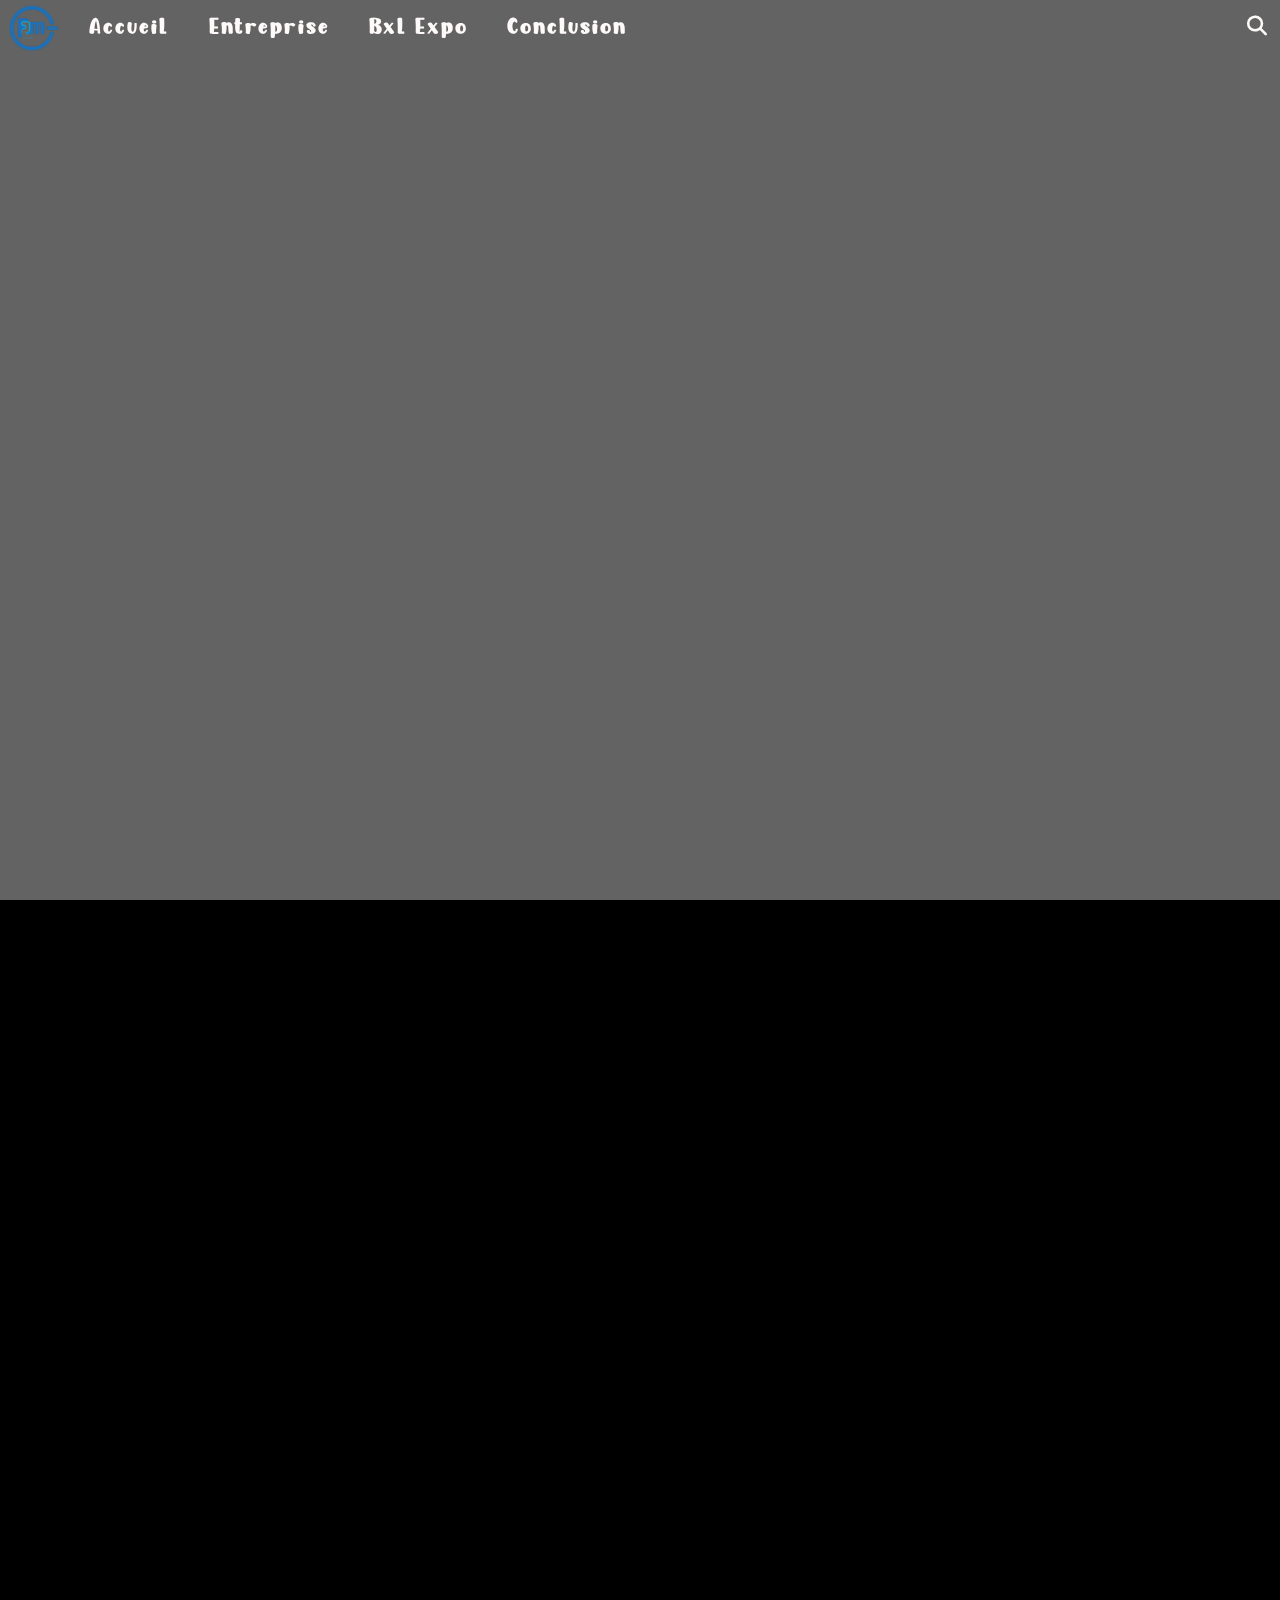
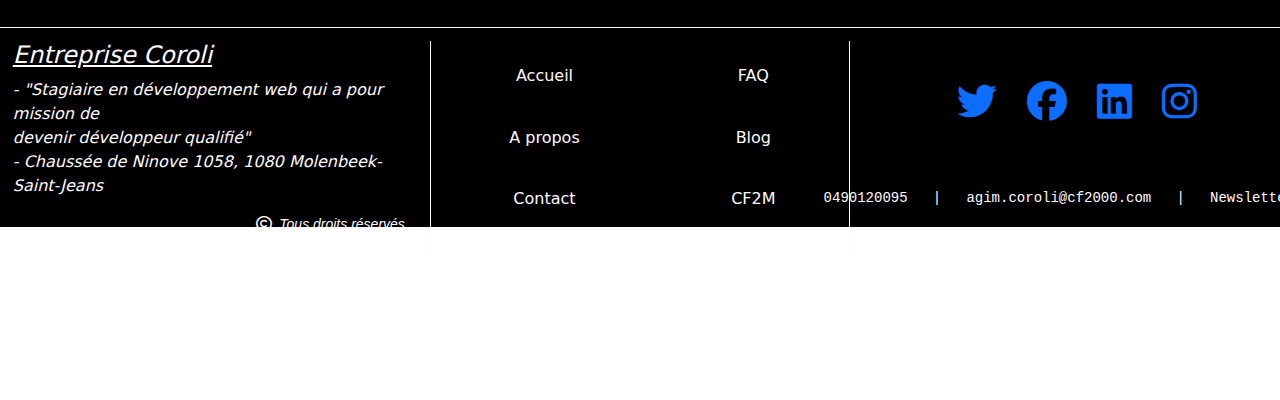
==== commit a4bb0aa5: "projet terminer" ====
--- a/index.html
+++ b/index.html
@@ -11,6 +11,10 @@
     <link rel="stylesheet" href="https://cdnjs.cloudflare.com/ajax/libs/font-awesome/6.5.1/css/all.min.css">
 </head>
 <body>
+    <div class="begginAnim">
+        <div class="anim1"></div>
+
+    </div>
         <!-- navbar composé de icon img et lien  -->
     <header>
         <!-- bloc navbar en ul li avec des lien et icone + video-->
--- a/style.css
+++ b/style.css
@@ -1,45 +1,81 @@
 /* police decriture  */
-@font-face{
+@font-face {
     font-family: 'snowPolice';
     src: url(fonts/f24q3231-snow-freeze/otf/f24q3231-snow-freeze-snow-freeze-regular-snow-pile-400.otf);
     font-weight: normal;
     font-style: normal;
 }
+
 @font-face {
     font-family: 'snowLink';
     src: url(fonts/f24q3231-snow-freeze/otf/f24q3231-snow-freeze-snow-freeze-regular-400.otf);
 }
 
-body{
+.begginAnim {
+    width: 100%;
+    height: 2000px;
+    z-index: 1;
+    position: absolute;
+    overflow: hidden;
+}
+
+.begginAnim>div {
+    background-color: rgba(165, 165, 165, 0.599);
+    width: 100%;
+    height: 100vh;
+}
+
+.anim1 {
+    animation: move1 0.2s linear 0.05s 1 reverse forwards;
+}
+
+@keyframes move1 {
+    from {
+        transform: translateX(100%);
+    }
+
+    to {
+        transform: translateX(0%);
+        display: none;
+    }
+}
+
+body {
     margin: 0;
-    padding: 0; 
-
-}
-header {background-color: black;}
+    padding: 0;
+
+}
+
+header {
+    background-color: black;
+}
 
 /* header ------------------------------------------------------------------------------------------ */
 
 video {
     top: 0;
     left: 0;
-    width: 100%; 
+    width: 100%;
     height: 100vh;
-    object-fit: cover; /* Remplir l'espace sans déformation */
-    z-index: -1; 
+    object-fit: cover;
+    /* Remplir l'espace sans déformation */
+    z-index: -1;
     opacity: 50%;
 }
 
 /* param navbar  */
-nav{
+nav {
     top: -100px;
-    transition: top 1s ease, background-color 1s ease; /* Animation pour le déplacement et la couleur de fond */
+    transition: top 1s ease, background-color 1s ease;
+    /* Animation pour le déplacement et la couleur de fond */
     left: 0;
     right: 0;
-    z-index: 1; 
+    z-index: 1;
     background-color: #7b7b7b00;
 
 }
-.navbar.visible{
+
+.navbar.visible {
     top: 0;
     justify-content: space-evenly;
     position: fixed;
@@ -47,73 +83,84 @@
 }
 
 /* param liste a puce  */
-.list_puce_nav{
+.list_puce_nav {
     margin: 0;
     padding: 0;
     display: flex;
     align-items: center;
     height: 40px;
     width: 2000px;
-    transition: color 0.5s ease; /* Transition pour le changement de couleur */
-    
-}
-.list_puce_nav>li{
+    transition: color 0.5s ease;
+    /* Transition pour le changement de couleur */
+
+}
+
+.list_puce_nav>li {
     margin: 0;
     padding: 0;
 }
-.list_puce_nav>li>a{
+
+.list_puce_nav>li>a {
     text-decoration: none;
     color: snow;
     font-size: 30px;
-    transition: color 0.5s ease; /* Transition pour le changement de couleur */
-    font-family:snowLink, sans-serif ;
+    transition: color 0.5s ease;
+    /* Transition pour le changement de couleur */
+    font-family: snowLink, sans-serif;
     letter-spacing: 2px;
 }
-.list_puce_nav>li>a::after{
+
+.list_puce_nav>li>a::after {
     border: 1px solid black;
 }
-.lien:hover{
+
+.lien:hover {
     border-bottom: 2px solid #ffffff;
 }
-.txt{
+
+.txt {
     flex-grow: 0.05;
 }
-.txt>.lien{
+
+.txt>.lien {
     font-size: 140%;
 }
-.logo>a{
+
+.logo>a {
     margin-left: 10%;
 }
 
 /* espace vide pour mettre la loupe a 100% */
-.Ex{
+.Ex {
     flex-grow: 0.74;
     height: 50px;
 }
 
 /* param loupe  */
-.flexible{
+.flexible {
     display: flex;
     letter-spacing: 5px;
 }
-.flexible>label>i{
+
+.flexible>label>i {
     color: snow;
     font-size: 20px;
-    
-}
-.search{
+
+}
+
+.search {
     width: 300px;
 }
 
 /* Section ------------------------------------------------------------------------------------------ */
 
-section{
+section {
     display: flex;
     justify-content: space-evenly;
 }
 
 /* bloc des animation de text proj prefo */
-.blocTitre{
+.blocTitre {
     position: absolute;
     font-family: snowPolice, sans-serif;
     top: 50%;
@@ -121,12 +168,12 @@
     width: 1100px;
     color: snow;
     font-size: 110px;
-    transform: translate(-50%,-50%);
+    transform: translate(-50%, -50%);
     overflow: hidden;
 }
 
 /* anim proj */
-.t1{
+.t1 {
     justify-content: center;
     display: flex;
     letter-spacing: 20px;
@@ -151,73 +198,101 @@
 }
 
 /* delai des anime  */
-.t1 span:nth-of-type(2){
+.t1 span:nth-of-type(2) {
     animation-delay: 0.1s;
 }
-.t1 span:nth-of-type(3){
+
+.t1 span:nth-of-type(3) {
     animation-delay: 0.2s;
 }
-.t1 span:nth-of-type(4){
+
+.t1 span:nth-of-type(4) {
     animation-delay: 0.3s;
 }
-.t1 span:nth-of-type(5){
+
+.t1 span:nth-of-type(5) {
     animation-delay: 0.4s;
 }
-.t1 span:nth-of-type(6){
+
+.t1 span:nth-of-type(6) {
     animation-delay: 0.5s;
 }
-.t1 span:nth-of-type(7){
+
+.t1 span:nth-of-type(7) {
     animation-delay: 0.6s;
 }
-.t2>.effet:nth-of-type(1){
+
+.t2>.effet:nth-of-type(1) {
     animation-delay: 1.5s;
 }
-.t2>.effet:nth-of-type(2){
+
+.t2>.effet:nth-of-type(2) {
     animation-delay: 1.6s;
 }
-.t2>.effet:nth-of-type(3){
+
+.t2>.effet:nth-of-type(3) {
     animation-delay: 1.7s;
 }
-.t2 span:nth-of-type(4){
-    animation-delay: 2.9s;
-}
-.t2 span:nth-of-type(5){
-    animation-delay: 2.9s;
-}
-.t2 span:nth-of-type(6){
-    animation-delay: 2.9s;
-}
-.t2 span:nth-of-type(7){
-    animation-delay: 2.9s;
-}
-.t2 span:nth-of-type(8){
-    animation-delay: 2.9s;
-}
-.t2 span:nth-of-type(9){
-    animation-delay: 2.9s;
-}
-.t2 span:nth-of-type(10){
-    animation-delay: 2.9s;
-}
-.t2 span:nth-of-type(11){
-    animation-delay: 2.9s;
-}
-.t2 span:nth-of-type(12){
+
+.t2 span:nth-of-type(4) {
+    animation-delay: 2.9s;
+}
+
+.t2 span:nth-of-type(5) {
+    animation-delay: 2.9s;
+}
+
+.t2 span:nth-of-type(6) {
+    animation-delay: 2.9s;
+}
+
+.t2 span:nth-of-type(7) {
+    animation-delay: 2.9s;
+}
+
+.t2 span:nth-of-type(8) {
+    animation-delay: 2.9s;
+}
+
+.t2 span:nth-of-type(9) {
+    animation-delay: 2.9s;
+}
+
+.t2 span:nth-of-type(10) {
+    animation-delay: 2.9s;
+}
+
+.t2 span:nth-of-type(11) {
+    animation-delay: 2.9s;
+}
+
+.t2 span:nth-of-type(12) {
     animation-delay: 2.9s;
 
 }
 
 /* Anim proj */
 @keyframes animate {
-    60%{transform: translate(20px,0) scale(1);}
-    80%{transform: translate(20px,0) scale(1);}
-    99%{transform: translate(0) scale(1.2);}
-    100%{transform: translate(0) scale(1);
-    opacity: 1;}
+    60% {
+        transform: translate(20px, 0) scale(1);
+    }
+
+    80% {
+        transform: translate(20px, 0) scale(1);
+    }
+
+    99% {
+        transform: translate(0) scale(1.2);
+    }
+
+    100% {
+        transform: translate(0) scale(1);
+        opacity: 1;
+    }
 }
 
 /* balle de pistolet prefo  */
-.noEffet{
+.noEffet {
     opacity: 0;
     transform: translate(-300px, 0) scale(0);
     display: inline-block;
@@ -226,21 +301,27 @@
 
 /* Anim prefo  */
 @keyframes animate2 {
-    99%{transform: translate(0);}
-    100%{transform: translate(0); opacity: 1;}
+    99% {
+        transform: translate(0);
+    }
+
+    100% {
+        transform: translate(0);
+        opacity: 1;
+    }
 }
 
 /* Bloc de la carte qui defile  */
-.carteMere{
+.carteMere {
     color: white;
     display: flex;
-    justify-content:space-evenly;
+    justify-content: space-evenly;
     height: 80vh;
     scroll-margin: 0;
 }
 
 /* Carte qui defile au footer  */
-.cartes{
+.cartes {
     margin: 1%;
     border: 1px solid #211d1d;
     background-color: #7b7b7b60;
@@ -249,17 +330,19 @@
     height: 400px;
     padding: 20px;
     border-radius: 8px;
-    box-shadow: 
-    0 4px 6px #211d1d;
-    opacity: 0; 
-    transform: translateY(100px);  /* Déplace les cartes du bas */
-    transition: all 1.5s ease-out;  /* Transition fluide pour l'apparition */
+    box-shadow:
+        0 4px 6px #211d1d;
+    opacity: 0;
+    transform: translateY(100px);
+    /* Déplace les cartes du bas */
+    transition: all 1.5s ease-out;
+    /* Transition fluide pour l'apparition */
     display: flex;
     justify-content: space-between;
 }
 
 /* les 2 cartes enfants */
-.cartesEnfant{
+.cartesEnfant {
     width: 50%;
     text-align: center;
     padding: 5%;
@@ -267,7 +350,7 @@
 }
 
 /* titre carte enfant  */
-.cartesEnfant h4{
+.cartesEnfant h4 {
     font-size: 30px;
     font-family: snowLink;
     margin-top: -3%;
@@ -275,7 +358,7 @@
 }
 
 /* paragraphe carte enfant  */
-.cartesEnfant p{
+.cartesEnfant p {
     text-align: center;
     margin-top: 8%;
     font-size: 20px;
@@ -283,33 +366,35 @@
 }
 
 /* paragraphe deuxieme enfant cartes  */
-#cartesEnfant2>:last-child{
+#cartesEnfant2>:last-child {
     margin-top: 13%;
 }
 
 /* Carte qui defile au footer apres effet */
 .cartes.visible2 {
     opacity: 1;
-    transform: translateY(-25px);  /* Remet les cartes en position normale */
+    transform: translateY(-25px);
+    /* Remet les cartes en position normale */
     animation-delay: 0.1s;
 }
 
 /* pied de page ------------------------------------------------------- */
-footer{
+footer {
     background-color: black;
     height: 200px;
     width: 100%;
     border-top: 1px solid snow;
     color: snow;
 }
-.pied{
+
+.pied {
     display: flex;
     justify-content: space-between;
     padding: 1%;
 }
 
 /* premier bloc footer  */
-.blocG{
+.blocG {
     padding-right: 1%;
     border-right: 1px solid snow;
     display: flex;
@@ -317,26 +402,30 @@
     justify-content: space-evenly;
     width: 33.3%;
 }
-.blocG i{
+
+.blocG i {
     align-self: flex-end;
 }
-.ico{
+
+.ico {
     display: flex;
     align-self: flex-end;
     margin-right: 3%;
 }
-.ico>i{
+
+.ico>i {
     margin-bottom: 13%;
 }
 
 /* Deuxieme bloc footer  */
-.blocMid{
-    display: flex;
-    justify-content:space-evenly;
+.blocMid {
+    display: flex;
+    justify-content: space-evenly;
     align-items: center;
     width: 33.3%;
 }
-.listPuceFooter{
+
+.listPuceFooter {
     display: flex;
     flex-direction: column;
     align-items: center;
@@ -344,24 +433,27 @@
     width: 100%;
     height: 70%;
 }
-.listPuceFooter>li{
+
+.listPuceFooter>li {
     list-style-type: none;
     margin-left: -8%;
 }
-.listPuceFooter>li>a{
+
+.listPuceFooter>li>a {
     text-decoration: none;
     color: snow;
     margin-top: 50%;
 
 }
-.listPuceFooter>li>a:hover{
+
+.listPuceFooter>li>a:hover {
     background-color: #211d1d;
     font-size: 120%;
 
 }
 
 /* dernier bloc footer  */
-.blocD{
+.blocD {
     border-left: 1px solid snow;
     width: 33.3%;
     display: flex;
@@ -369,19 +461,23 @@
     align-items: center;
     justify-content: space-around;
 }
-.icoReseau{
+
+.icoReseau {
     display: flex;
     flex-direction: row;
     margin-right: 20%;
 }
-.icoReseau i{
+
+.icoReseau i {
     font-size: 40px;
     width: 100%;
 }
-.icoReseau>a{
-    margin:10%;
-}
-.cordonner{
+
+.icoReseau>a {
+    margin: 10%;
+}
+
+.cordonner {
     display: flex;
     justify-content: space-evenly;
 }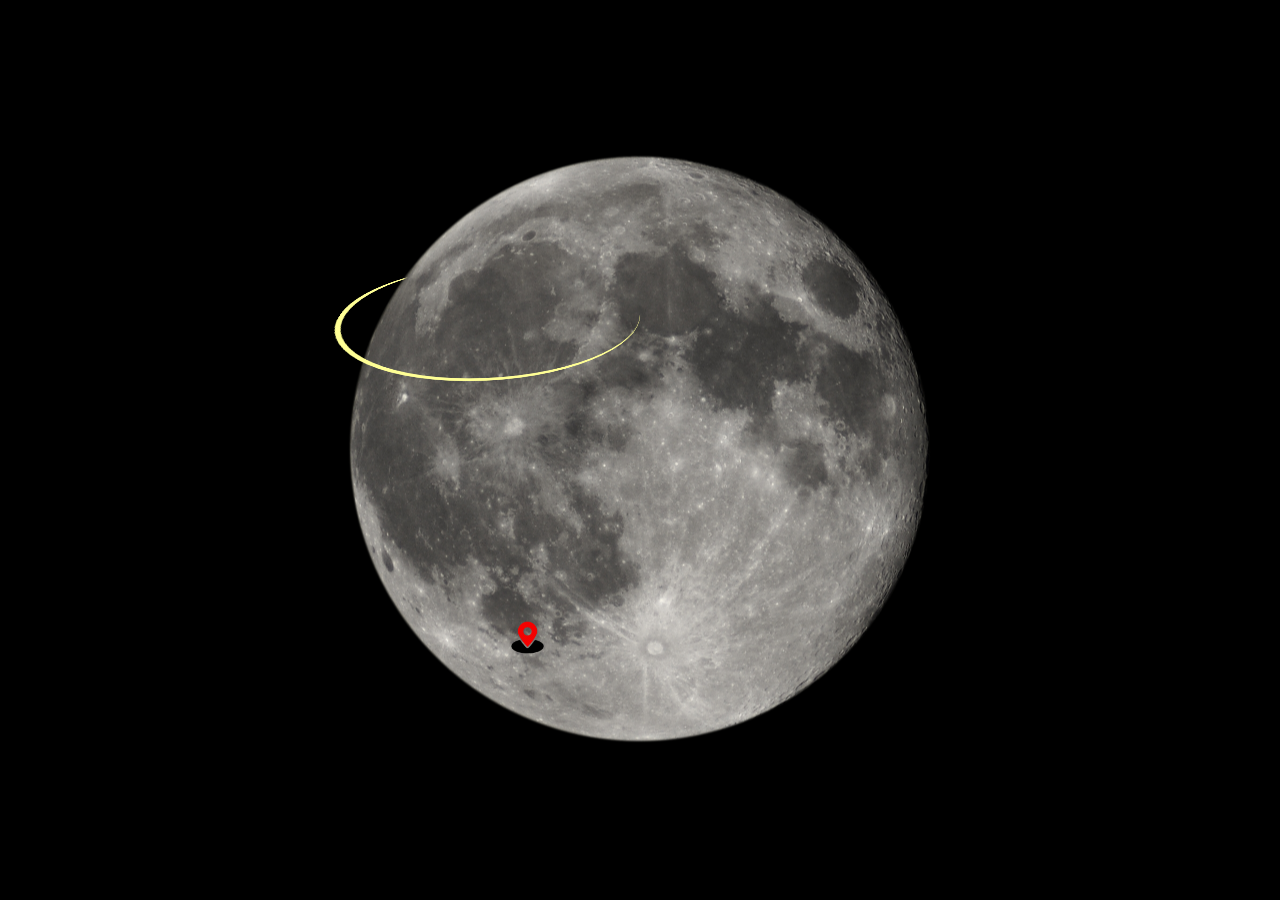
==== commit e39c1a8a: "changement du nom lune avec index pour priorité" ====
--- a/index.html
+++ b/index.html
@@ -1,143 +1,21 @@
 <!DOCTYPE html>
-<html lang="en">
+<html lang="fr">
+
 <head>
-    <meta charset="UTF-8">
-    <meta name="viewport" content="width=device-width, initial-scale=1.0">
-    <title>Accueil</title>
-    <!-- lien vers les pages et bibliotheque  -->
-    <link rel="stylesheet" href="style.css">
-    <link rel="stylesheet" href="https://cdn.jsdelivr.net/npm/bootstrap@5.3.3/dist/css/bootstrap.min.css">
-    <link rel="stylesheet" href="https://www.freepik.com/font/snow-freeze">
-    <link rel="stylesheet" href="https://cdnjs.cloudflare.com/ajax/libs/font-awesome/6.5.1/css/all.min.css">
+	<meta charset="UTF-8" />
+	<meta name="viewport" content="width=device-width, initial-scale=1.0" />
+	<title>Carousel d'Images</title>
+	<link rel="stylesheet" href="https://cdn.jsdelivr.net/npm/bootstrap@5.3.0/dist/css/bootstrap.min.css" class="circle">
+	<link rel="stylesheet" href="css/lune.css" />
 </head>
+
 <body>
-    <div class="begginAnim">
-        <div class="anim1"></div>
+	<div class="container">
+		<img src="img/lune.png" class="circle" alt="image de lune">
+		<div class="eclipse"></div>
+		<div class="eclipse deuxieme"></div>
+		<a class="location" href="acceuil.html"><img src="img/location-icon-png-10.jpg" alt=""></a>
+	</div>
+</body>
 
-    </div>
-        <!-- navbar composé de icon img et lien  -->
-    <header>
-        <!-- bloc navbar en ul li avec des lien et icone + video-->
-        <nav class="navbar" id="navbar">
-                    <ul class="list_puce_nav" style="list-style-type: none; ">
-                        <li class="txt logo">
-                            <a href="https://www.cf2m.be/home" target="_blank"><img style="width : 50px;
-                            height : 50px;" src="img/cf2m-removebg-preview.png" alt=""></a>
-                        </li>
-                        <li class="txt">
-                            <a class="lien" href="index.html">Accueil</a>
-                        </li>
-                        <li class="txt">
-                            <a class="lien" href="_entreprise.html">Entreprise</a>
-                        </li>
-                        <li class="txt">
-                            <a class="lien" href="_expo.html">Bxl Expo</a>
-                        </li>
-                        <li class="txt">
-                            <a class="lien" href="_conclusion.html">Conclusion</a>
-                        </li>
-                        <li class="Ex">
-
-                        </li>
-                        <li class="flexible">
-                            <label for="search"><i class="fa-solid fa-magnifying-glass"></i>
-                            </label>
-                        </li>
-                    </ul>
-        </nav>
-        <video id="maVideo" autoplay loop muted>
-            <source src="img/142579-780232342_medium.mp4" type="video/mp4">
-
-        </video>
-
-        <!-- titre animé  -->
-        <div class="blocTitre">
-            <div class="zoneText">
-                <div class="t1">
-                    <span>P</span>
-                    <span>R</span>
-                    <span>O</span>
-                    <span>J</span>
-                    <span>E</span>
-                    <span>T</span><br>
-                </div>
-                <div class="t2">
-                    <span class="effet">P</span>
-                    <span class="effet">R</span>
-                    <span class="effet">E</span>
-                    <span class="noEffet">F</span>
-                    <span class="noEffet">O</span>
-                    <span class="noEffet">R</span>
-                    <span class="noEffet">M</span>
-                    <span class="noEffet">A</span>
-                    <span class="noEffet">T</span>
-                    <span class="noEffet">I</span>
-                    <span class="noEffet">O</span>
-                    <span class="noEffet">N</span>
-                </div>
-            </div>
-        </div>
-
-        <!-- carte presentative des autres pages  -->
-        <div class="carteMere" id="carteMere">
-            <div class="cartes">
-                <div class="cartesEnfant">
-                    <h4>Rapport d'entreprise</h4>
-                    <p>- Vous trouverez dans l'onglet "Entreprise" les détails de mon parcours qui m'a emmené vers des professionnels du métier <br>- Vous y verrez leur secteur d'activité et également l'interview de Monsieur  <a href="https://www.linkedin.com/in/jérôme-delauney/" target="_blank" style="text-decoration: none;"><strong style="color: #0a58ca;">Jérôme Delauney</strong></a></p>
-                </div>
-                <div style="border-left: 1px solid snow;" class="cartesEnfant" id="cartesEnfant2">
-                    <h4>Bruxelles exposition</h4>
-                    <p>- Vous trouverez dans l'onglet "Bxl Expo" les détails de ma présentation sur l'exposition que nous avons visitée très récemment au Rue royal 2-4, 1000 Bruxelles</p>
-                </div>
-            </div>
-        </div>
-        
-    </header>
-            <!-- pied de page divisé en 3 parti avec des icon et href  -->
-    <footer>
-
-        <div class="pied">
-            <div class="blocG">
-                <h4 style="text-decoration: underline;"><em>Entreprise Coroli</em></h4>
-                <p><em>- "Stagiaire en développement web qui a pour mission de <br> devenir développeur qualifié"</em>
-                <br><em>- Chaussée de Ninove 1058, 1080 Molenbeek-Saint-Jeans</em></p>
-                <div class="ico">
-                    
-                    <i class="fa-regular fa-copyright"></i>
-                    <span><em><pre style="font-family:Arial, Helvetica, sans-serif;">  Tous droits réservés</pre></em></span>
-                </div>
-            </div>
-            <div class="blocMid">
-                <ul class="listPuceFooter">
-                    <li><a href="index.html">Accueil</a></li>
-                    <li><a href="">A propos</a></li>
-                    <li><a href="" target="_blank">Contact</a></li>
-                </ul>
-                <ul class="listPuceFooter">
-                    <li><a href="https://fr.wikipedia.org/wiki/Foire_aux_questions" target="_blank" >FAQ</a></li>
-                    <li><a href="https://www.pixelandco.be/" target="_blank">Blog</a></li>
-                    <li><a href="https://www.cf2m.be/home" target="_blank">CF2M</a></li>
-                </ul>
-            </div>
-            <div class="blocD">
-                <div class="icoReseau" >
-                    <a href="https://twitter.com/x/migrate?tok=7b2265223a222f222c2274223a313733323238333335397d7e6afe259c3c1b88d32dd30be8ef0c90" target="_blank"><i class="fa-brands fa-twitter"></i></a>
-                    <a href="https://fr-fr.facebook.com/" target="_blank"><i class="fa-brands fa-facebook"></i></a>
-                    <a href="https://www.linkedin.com/" target="_blank"><i class="fa-brands fa-linkedin"></i></a>
-                    <a href="https://www.instagram.com/" target="_blank"><i class="fa-brands fa-instagram"></i></a>
-                </div>
-                <div class="cordonner">
-                    <p></p>
-                    <p></p>
-                    <p></p>
-                    <pre>0490120095   |   agim.coroli@cf2000.com   |   Newsletter</pre>
-                </div>
-            </div>
-        </div>
-    </footer>
-
-    <script src="main.js"></script>
-    <script src="accueil.js"></script>
-
-</body>
 </html>--- a/css/lune.css
+++ b/css/lune.css
@@ -0,0 +1,83 @@
+
+body{
+    display: flex;
+    justify-content: center;
+    align-items: center;
+    height: 100vh;
+    margin: 0;
+    background-color: #000;
+    perspective: 1000px; /* Perspective 3D */
+    overflow: hidden;
+}
+
+.container {
+    position: relative;
+    width: 300px;
+    height: 300px;
+    transform-style: preserve-3d; /* Pour garder l'effet 3D */
+
+  }
+
+  .circle {
+    position: absolute;
+    width: 600px;
+    height:600px;
+    object-fit: cover;
+    border-radius: 50%;
+    top: 50%;
+    left: 50%;
+    transform: translate(-50%, -50%);
+  }
+
+  .eclipse {
+    position: absolute;
+    left: 0%;
+    top: 5%;
+    width: 300px;
+    height: 300px;
+    border: 5px solid rgb(255, 255, 149);
+    border-radius: 50%;
+    transform: translate(-50%, -50%) rotateX(60deg);
+    transform-origin: center;
+    box-sizing: border-box;
+    border-right: transparent;
+    border-top: transparent;
+    animation: circularMotion 2s linear infinite;
+  }
+
+a{
+    position: absolute;
+    top: 35%;
+    /* background-color: red; */
+    left: 35%;
+    border-radius: 50%;
+    font-size: 50px;
+    /* border: 1px solid red; */
+    padding: 5%;
+    z-index: 3;
+}
+ 
+.location>img{
+    /* position: absolute; */
+    margin-top: 200px;
+    margin-left: -100px;
+    width: 35px;
+}
+
+
+@keyframes circularMotion{
+    0% {
+        transform: matrix(4,2,3,4,5,6) rotateX(-75deg)  rotateZ(0deg);
+
+    }
+    50% {
+        transform: matrix(4,2,3,4,5,6) rotateX(-75deg)  rotateZ(180deg);
+
+    }
+    100% {
+        transform: matrix(4,2,3,4,5,6) rotateX(-75deg)  rotateZ(360deg);
+
+    }
+}
+
+/* Page brouillard ------------------------------------ */